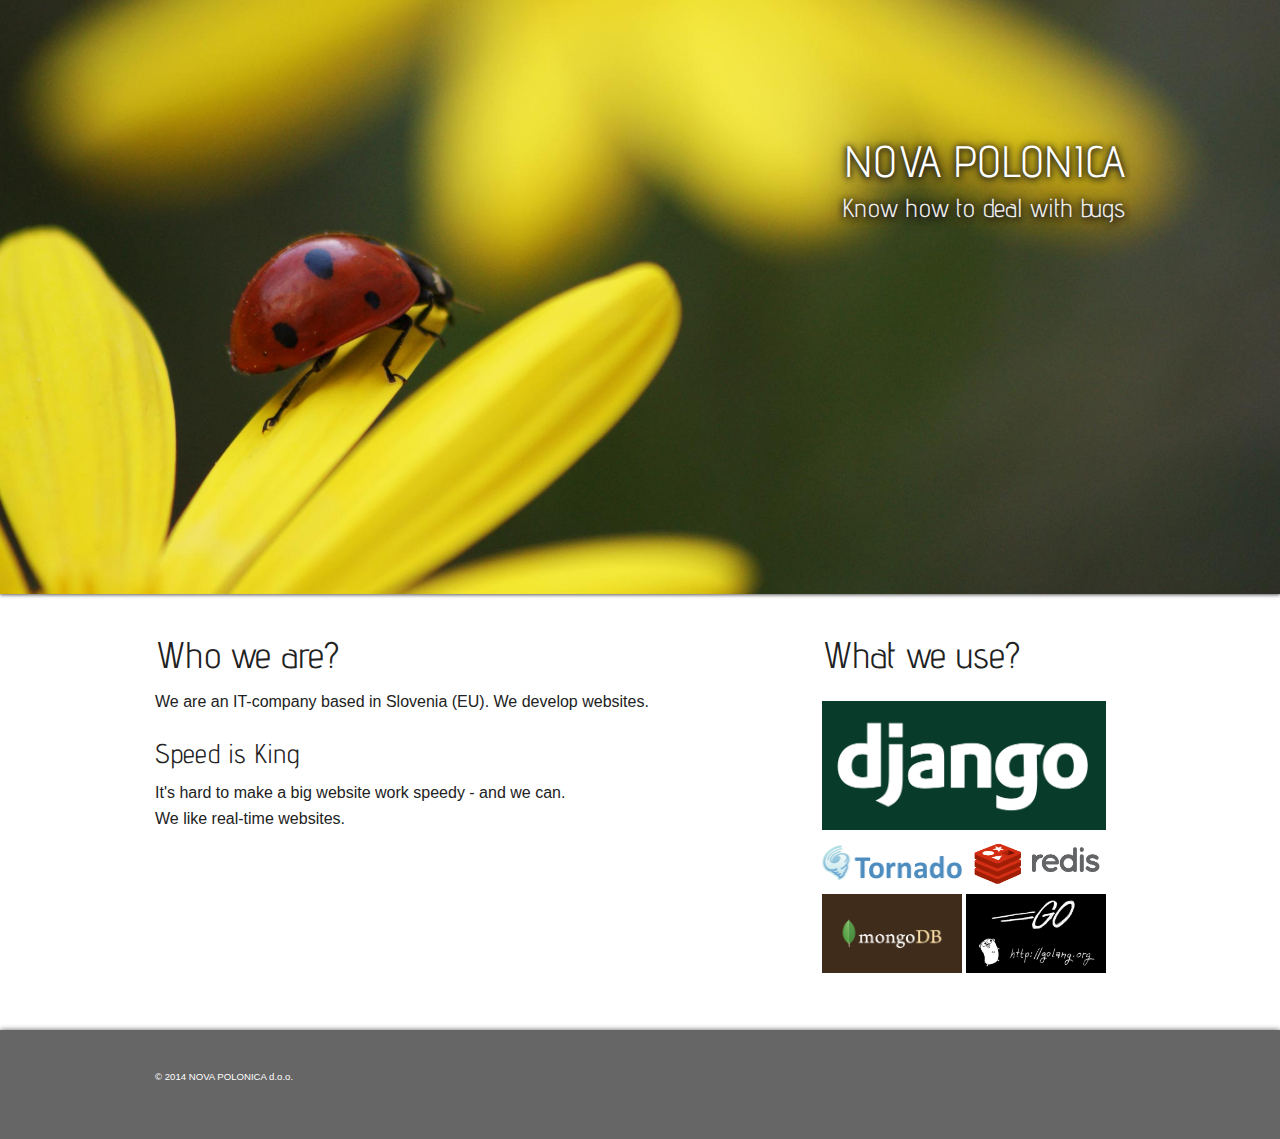
==== index.html @ b005c5de "Removed polka dots" ====
<!doctype html>
<html class="no-js" lang="en">
  <head>
    <meta charset="utf-8" />
    <meta name="viewport" content="width=device-width, initial-scale=1.0" />
    <title>Know how to deal with bugs - NOVA POLONICA, d.o.o.</title>
    <link rel="shortcut icon" type="image/x-icon" href="img/favicon.ico" />
    <link rel="stylesheet" href="css/foundation.min.css" />
    <link rel="stylesheet" href="css/foundation-icons.css" />
    <link rel="stylesheet" href="css/polonica.css" />
    <script src="js/vendor/modernizr.js"></script>
  </head>
  <body>
    <div class="info-block">
      <div class="about-company text-right">
        <div class="row">
          <div class="large-2 small-2 columns"></div>
          <div class="large-10 small-10 columns">
            <h1>NOVA POLONICA<br/><small>Know how to deal with bugs</small></h1>
          </div>
        </div>
      </div>
    </div>
    
    <div class="row section">
      <div class="large-8 medium-8 columns">
        <h2>Who we are?</h2>
        <p>We are an IT-company based in Slovenia (EU). We develop websites.</p>
        <h3>Speed is King</h3>
        <p>It's hard to make a big website work speedy - and we can.<br/>We like real-time websites.</p>
      </div>     

      <div class="large-4 medium-4 columns we-use">
			  <h2>What we use?</h2>
        <p></p>
        <p>
        <a href="https://www.djangoproject.com"><img src="img/tech/django.png" width="284"/></a>
        <a href="https://www.tornadoweb.org/"><img src="img/tech/tornado.png" width="140"/></a>
        <a href="https://redis.io"><img src="img/tech/redis-server.png" width="140"/></a>
        <a href="https://www.mongodb.org/"><img src="img/tech/mongodb.png" width="140"/></a>
			  <a href="https://www.golang.org/"><img src="img/tech/golang.png" width="140"/></a>
        </p>
      </div>
    </div>

    <div class="footer">
      <div class="row">
        <div class="large-12 columns">
          <p><small>&copy; 2014 NOVA POLONICA d.o.o.</small></p>
        </div>
      </div>
    </div>

    <script>
      (function(i,s,o,g,r,a,m){i['GoogleAnalyticsObject']=r;i[r]=i[r]||function(){
      (i[r].q=i[r].q||[]).push(arguments)},i[r].l=1*new Date();a=s.createElement(o),
      m=s.getElementsByTagName(o)[0];a.async=1;a.src=g;m.parentNode.insertBefore(a,m)
      })(window,document,'script','//www.google-analytics.com/analytics.js','ga');

      ga('create', 'UA-49496131-1', 'novapolonica.com');
      ga('send', 'pageview');

    </script>
    <script src="js/vendor/jquery.js"></script>
    <script src="js/foundation.min.js"></script>
    <script>
      $(document).foundation();
    </script>
  </body>
</html>
---- css/polonica.css ----
@font-face {
	font-family: 'AdventPro';
	src: url('../fonts/AdventPro/AdventPro.eot');
	src: local('AdventPro'),
		url('../fonts/AdventPro/AdventPro.woff') format('woff'),
		url('../fonts/AdventPro/AdventPro.ttf') format('truetype'),
		url('../fonts/AdventPro/AdventPro.svg#AdventPro') format('svg');
}


h1, h2, h3{
	font-family: 'AdventPro', sans-serif;
}

.info-block{
	position: relative;
	min-height: 300px;
	height: 66%;
	color: #FFF;
	margin-bottom: 2em;
	box-shadow: 0 0 5px rgba(0,0,0,.3),0 1px 3px rgba(35,31,32,.3),0 1px 3px rgba(35,31,32,.3);
}


.error-page .info-block{
	height: 300px;
}

.section{
	margin-top: 2em;
	margin-bottom: 2em;
}

.about-company{
	position: absolute;
	top: 0;
	left: 0;
	bottom: 0;
	right: 0;
	background: url(../img/bg_main.jpg) no-repeat center center;
	-webkit-background-size: cover;
	-moz-background-size: cover;
	-o-background-size: cover;
	background-size: cover;
	padding: 10% 0 0 0;
}

.about-company h1, .about-company h2{
	/* font-weight: bold; */
	color: #FFF;
	text-shadow: 0 0 15px rgba(0,0,0,.6),0 1px 6px rgba(35,31,32,.9),0 1px 6px rgba(35,31,32,.9);
	filter: progid:DXImageTransform.Microsoft.Shadow(color=#0000FF,direction=45);
	-ms-filter: progid:DXImageTransform.Microsoft.Shadow(color=#0000FF,direction=45);
	margin-bottom: 2em;
}

.about-company p{
	text-shadow: 0 0 10px rgba(0,0,0,.3),0 1px 6px rgba(35,31,32,.3),0 1px 3px rgba(35,31,32,.3);
	filter: progid:DXImageTransform.Microsoft.Shadow(color=#0000FF,direction=45);
	-ms-filter: progid:DXImageTransform.Microsoft.Shadow(color=#0000FF,direction=45);
}

.about-company h1 small{
	color: #EEE;
	line-height: 1.1em;
	display: block;
	font-weight: normal;
}

.footer{
	padding: 2em 0;
	margin-top: 2em;
	background-color: #666;
	color: #FFF;
	box-shadow: 0 0 5px rgba(0,0,0,.3),0 1px 6px rgba(35,31,32,.3),0 1px 6px rgba(35,31,32,.3);
}

.we-use img{
	margin-bottom: 5px;
}
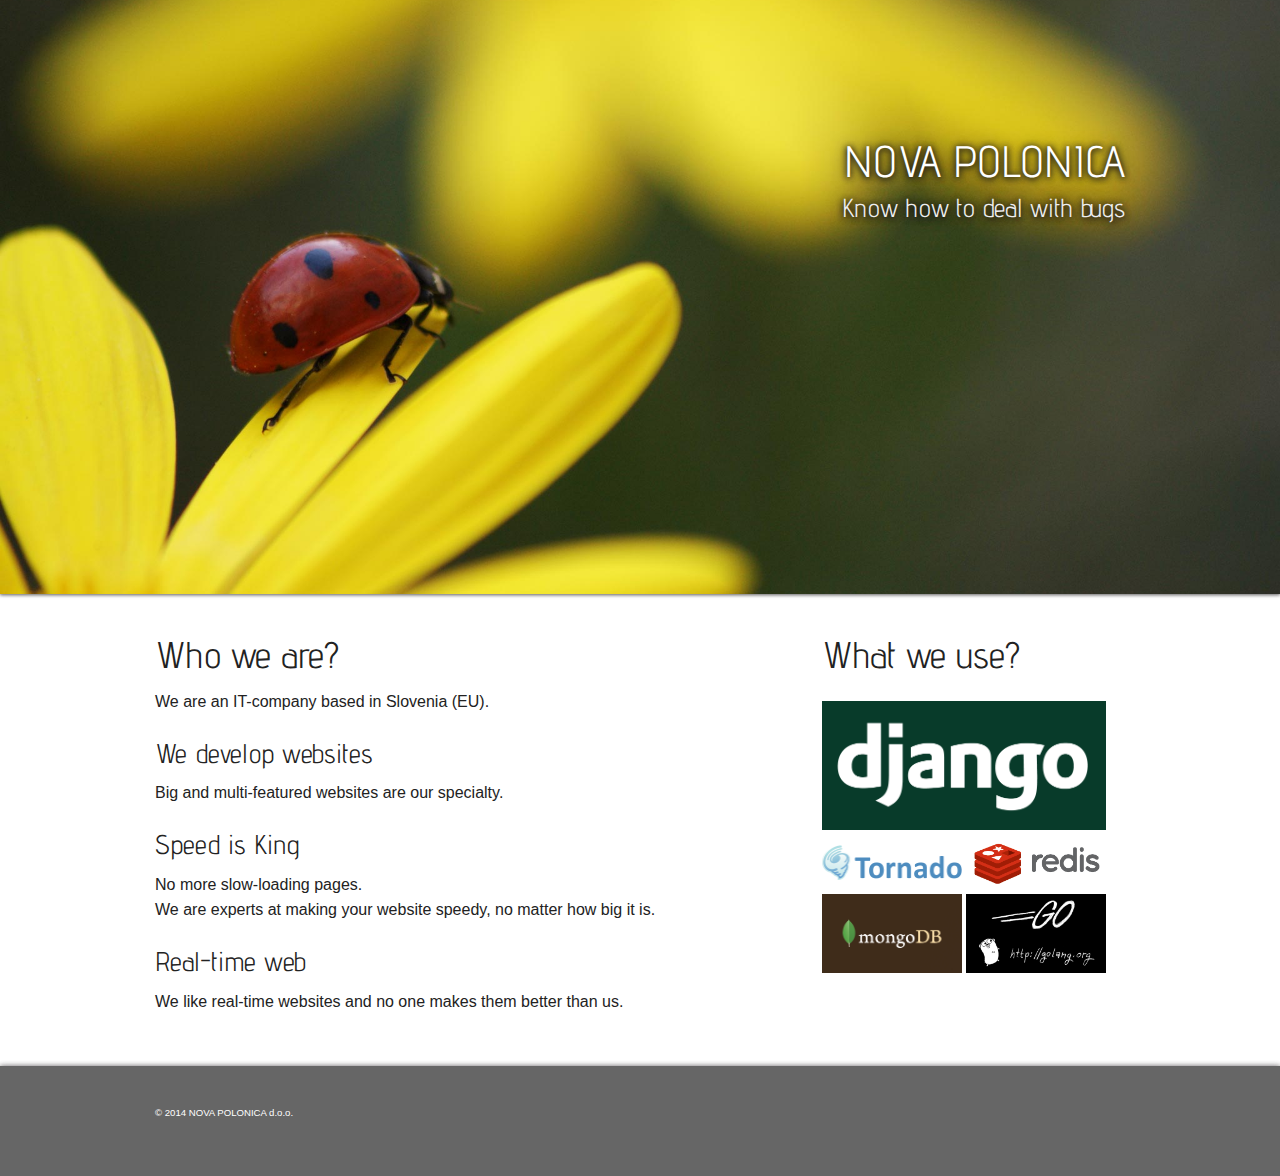
==== commit e02bf1d1: "Updated text" ====
--- a/index.html
+++ b/index.html
@@ -25,9 +25,13 @@
     <div class="row section">
       <div class="large-8 medium-8 columns">
         <h2>Who we are?</h2>
-        <p>We are an IT-company based in Slovenia (EU). We develop websites.</p>
+        <p>We are an IT-company based in Slovenia (EU).</p>
+        <h3>We develop websites</h3>
+        <p>Big and multi-featured websites are our specialty.</p>
         <h3>Speed is King</h3>
-        <p>It's hard to make a big website work speedy - and we can.<br/>We like real-time websites.</p>
+        <p>No more slow-loading pages.<br/>We are experts at making your website speedy, no matter how big it is.</p>
+        <h3>Real-time web</h3>
+        <p>We like real-time websites and no one makes them better than us.</p>
       </div>     
 
       <div class="large-4 medium-4 columns we-use">
@@ -58,6 +62,7 @@
       })(window,document,'script','//www.google-analytics.com/analytics.js','ga');
 
       ga('create', 'UA-49496131-1', 'novapolonica.com');
+      ga('require', 'displayfeatures');
       ga('send', 'pageview');
 
     </script>
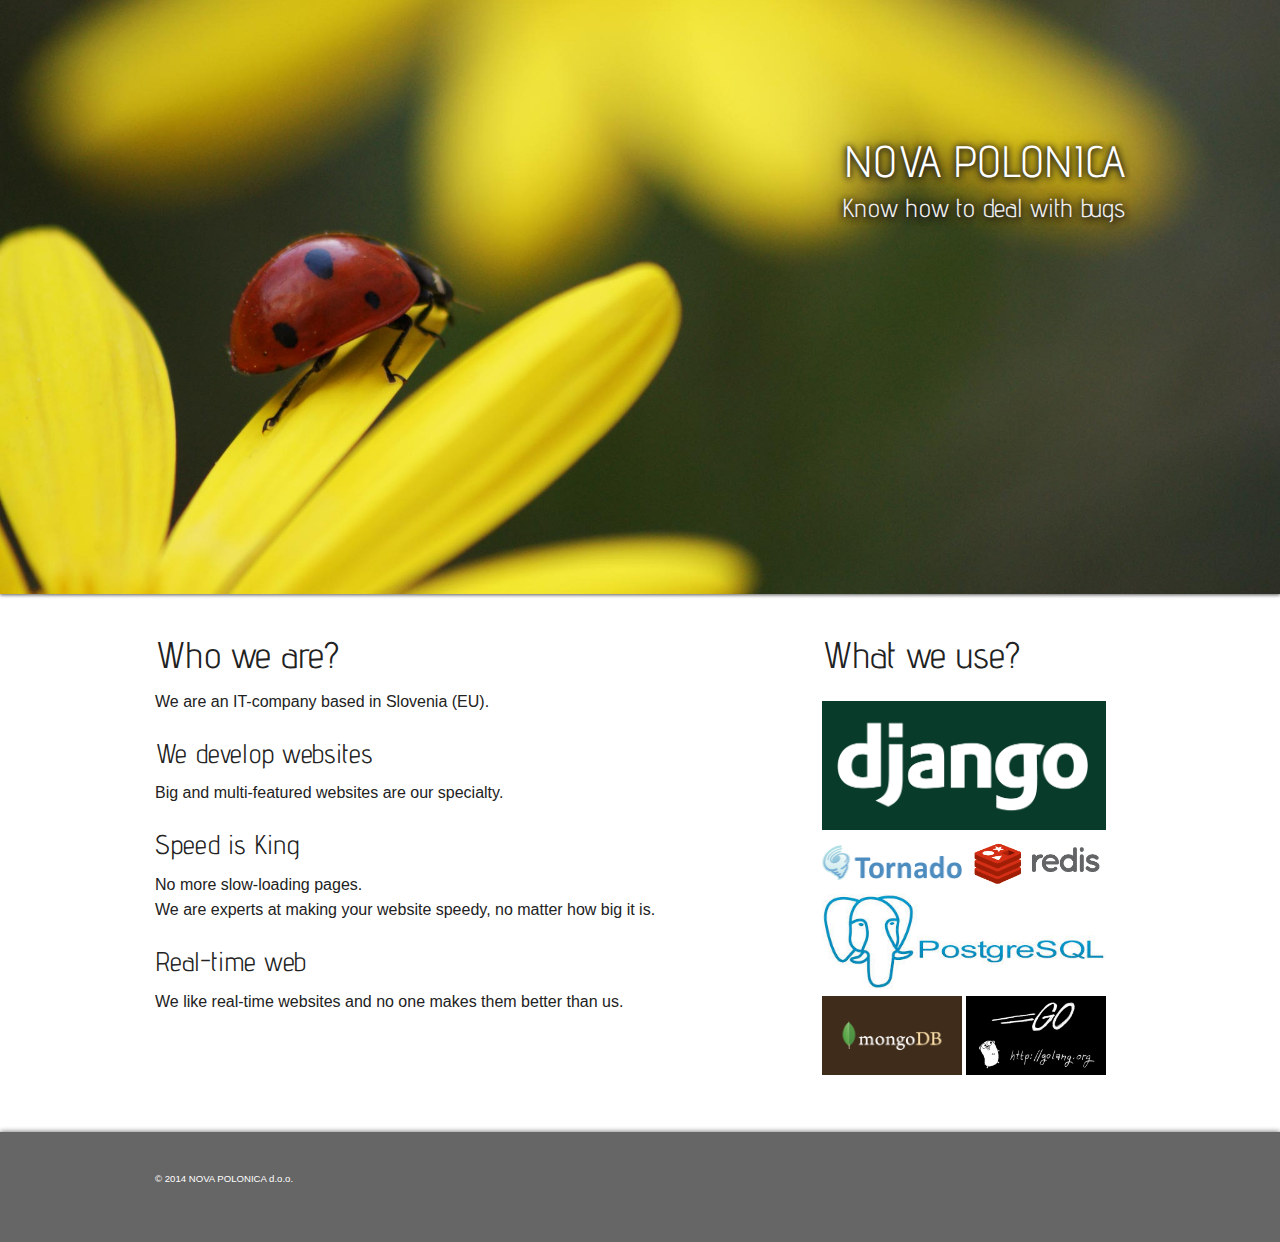
==== commit c1830ecb: "Fixed broken tech links" ====
--- a/index.html
+++ b/index.html
@@ -38,11 +38,12 @@
 			  <h2>What we use?</h2>
         <p></p>
         <p>
-        <a href="https://www.djangoproject.com"><img src="img/tech/django.png" width="284"/></a>
-        <a href="https://www.tornadoweb.org/"><img src="img/tech/tornado.png" width="140"/></a>
-        <a href="https://redis.io"><img src="img/tech/redis-server.png" width="140"/></a>
-        <a href="https://www.mongodb.org/"><img src="img/tech/mongodb.png" width="140"/></a>
-			  <a href="https://www.golang.org/"><img src="img/tech/golang.png" width="140"/></a>
+        <a target="_blank" href="http://www.djangoproject.com"><img src="img/tech/django.png" width="284"/></a>
+        <a target="_blank" href="http://www.tornadoweb.org/"><img src="img/tech/tornado.png" width="140"/></a>
+        <a target="_blank" href="http://redis.io"><img src="img/tech/redis-server.png" width="140"/></a>
+        <a target="_blank" href="http://www.postgresql.org/"><img src="img/tech/postgresql.jpg" width="284"/></a>
+        <a target="_blank" href="http://www.mongodb.org/"><img src="img/tech/mongodb.png" width="140"/></a>
+			  <a target="_blank" href="http://www.golang.org/"><img src="img/tech/golang.png" width="140"/></a>
         </p>
       </div>
     </div>
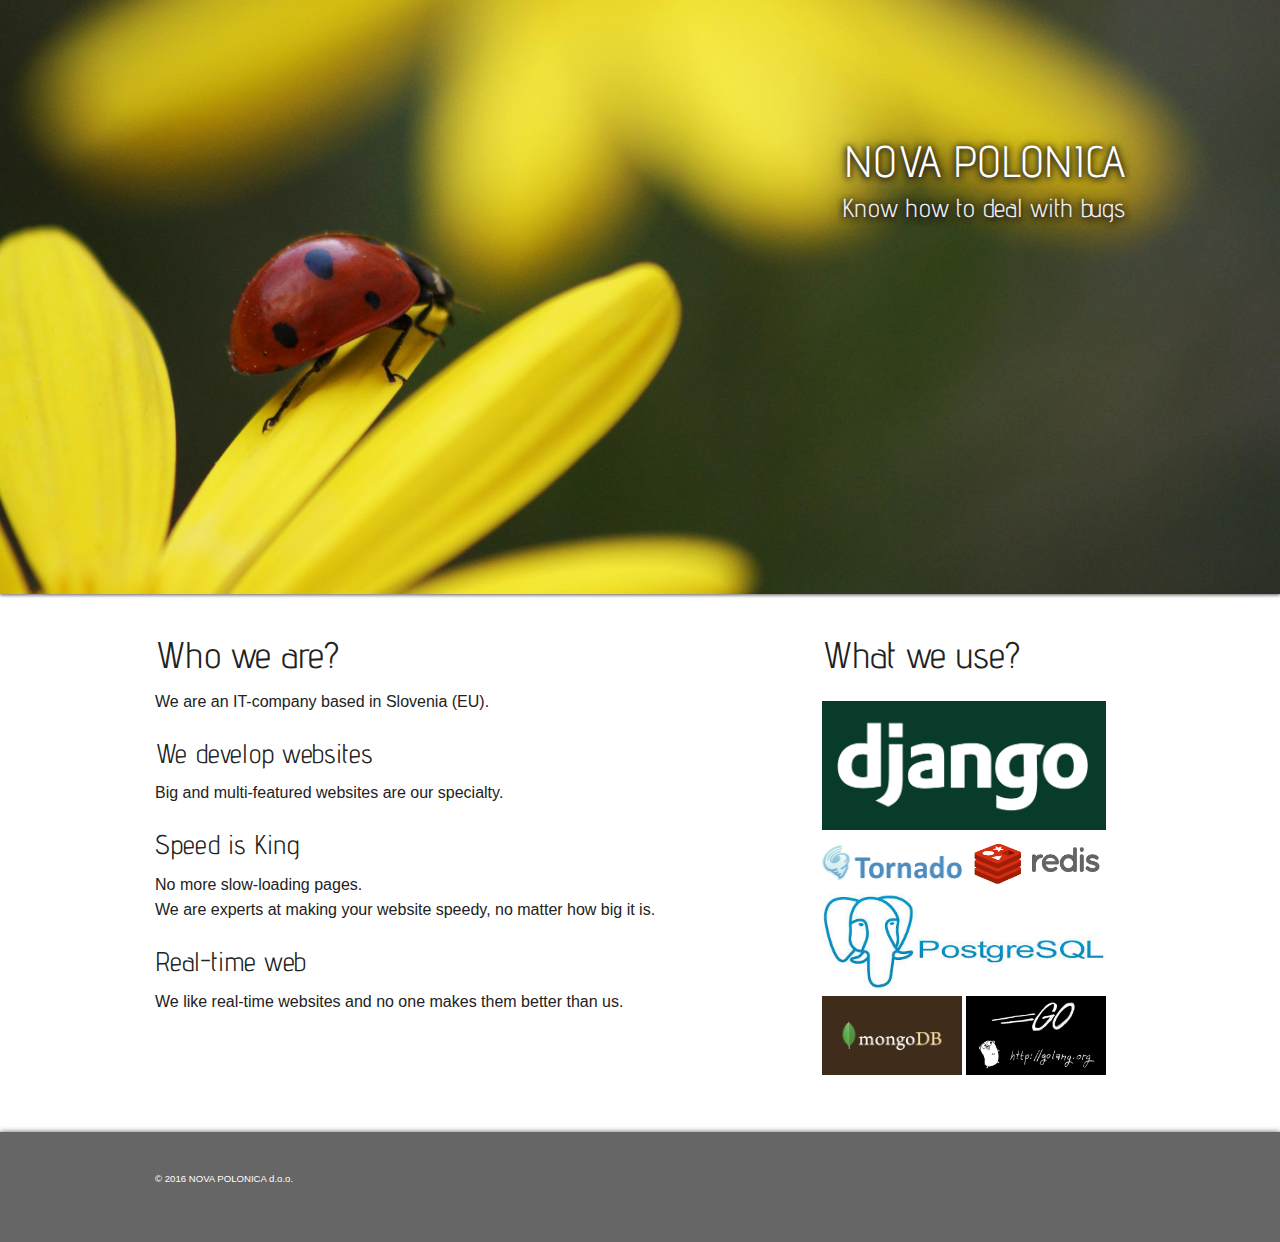
==== commit 19c3273d: "Update the copyright year" ====
--- a/index.html
+++ b/index.html
@@ -51,7 +51,7 @@
     <div class="footer">
       <div class="row">
         <div class="large-12 columns">
-          <p><small>&copy; 2014 NOVA POLONICA d.o.o.</small></p>
+          <p><small>&copy; 2016 NOVA POLONICA d.o.o.</small></p>
         </div>
       </div>
     </div>
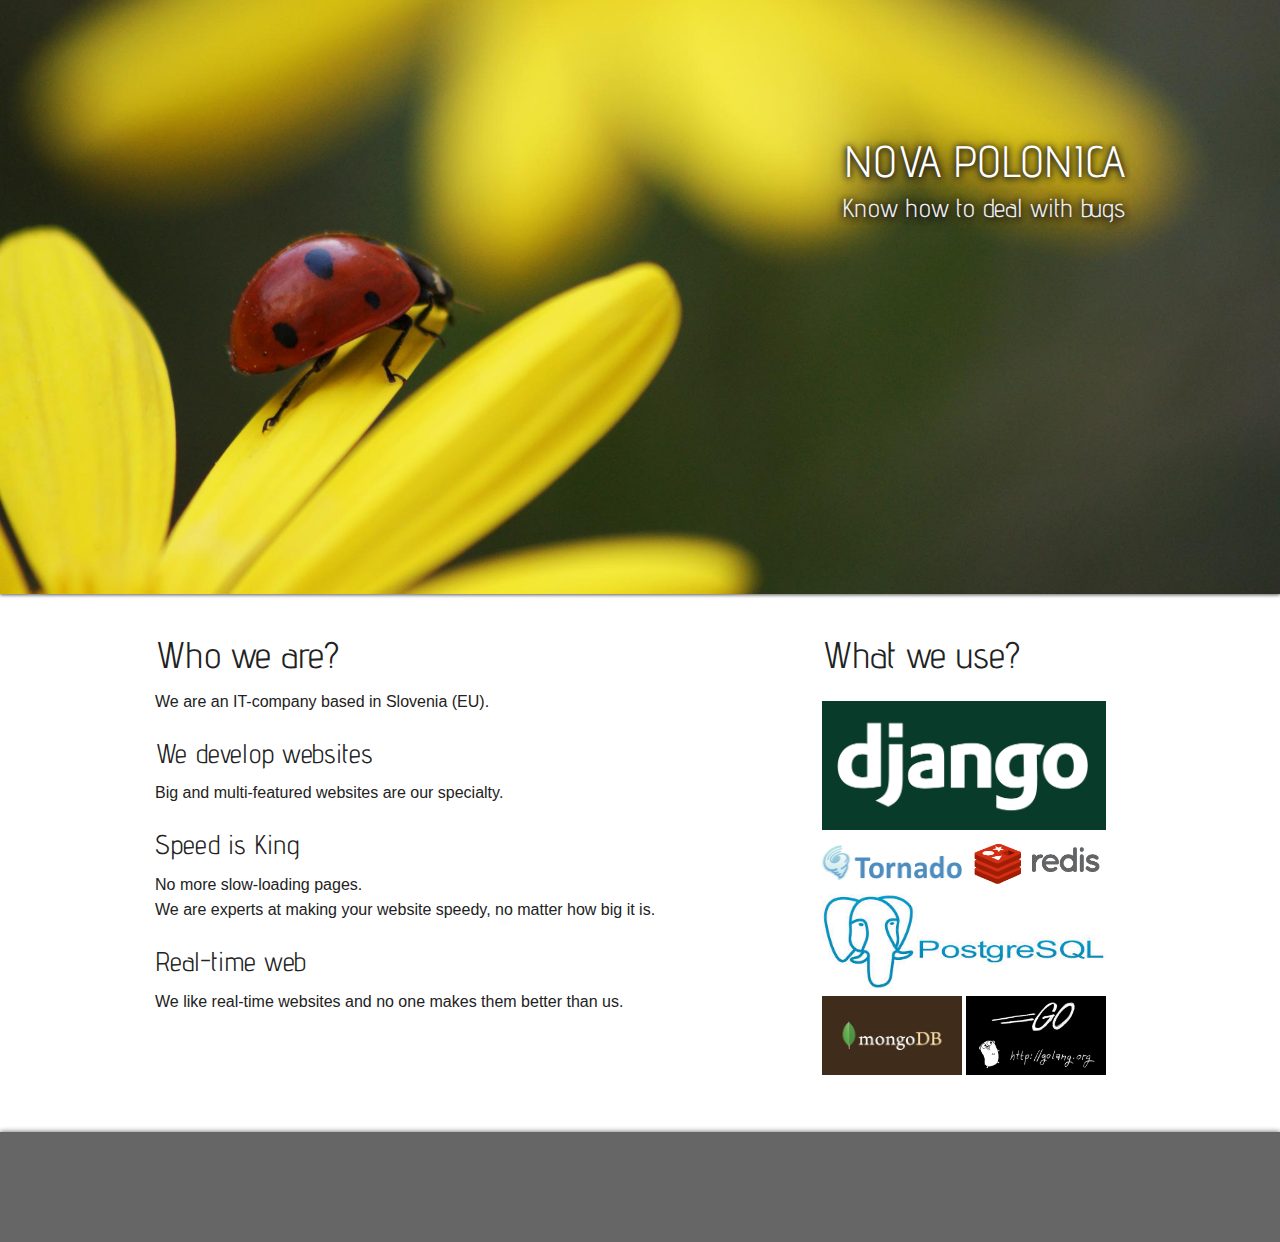
==== commit ddd7fc39: "Remove copytight" ====
--- a/index.html
+++ b/index.html
@@ -51,7 +51,7 @@
     <div class="footer">
       <div class="row">
         <div class="large-12 columns">
-          <p><small>&copy; 2016 NOVA POLONICA d.o.o.</small></p>
+          <p><small>&nbsp;</small></p>
         </div>
       </div>
     </div>
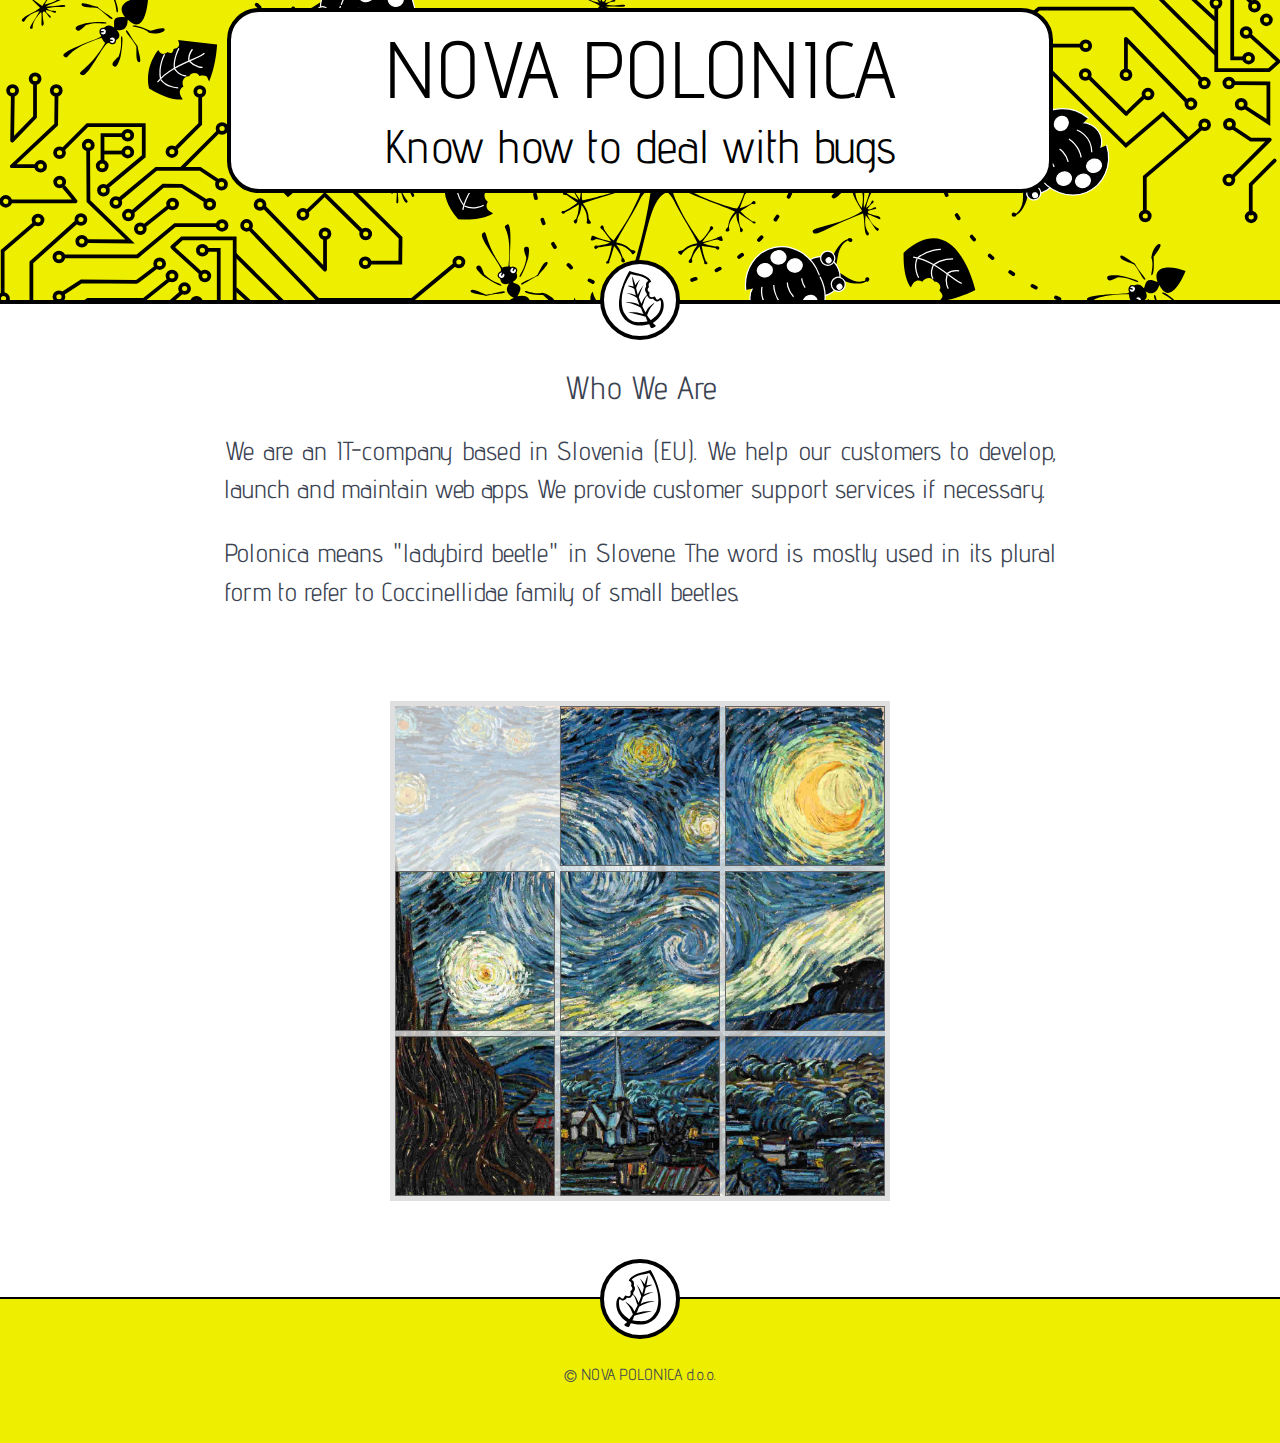
==== commit 3fbc5478: "Updated header" ====
--- a/index.html
+++ b/index.html
@@ -3,74 +3,39 @@
   <head>
     <meta charset="utf-8" />
     <meta name="viewport" content="width=device-width, initial-scale=1.0" />
-    <title>Know how to deal with bugs - NOVA POLONICA, d.o.o.</title>
+    <title>NOVA POLONICA, d.o.o.</title>
     <link rel="shortcut icon" type="image/x-icon" href="img/favicon.ico" />
-    <link rel="stylesheet" href="css/foundation.min.css" />
-    <link rel="stylesheet" href="css/foundation-icons.css" />
-    <link rel="stylesheet" href="css/polonica.css" />
-    <script src="js/vendor/modernizr.js"></script>
+    <link rel="stylesheet" href="bundle.css" />
+    <link rel="apple-touch-icon" sizes="180x180" href="/apple-touch-icon.png">
+    <link rel="icon" type="image/png" sizes="32x32" href="/favicon-32x32.png">
+    <link rel="icon" type="image/png" sizes="16x16" href="/favicon-16x16.png">
+    <link rel="manifest" href="/site.webmanifest">
+    <link rel="mask-icon" href="/safari-pinned-tab.svg" color="#5bbad5">
+    <meta name="msapplication-TileColor" content="#da532c">
+    <meta name="theme-color" content="#ffffff">
   </head>
   <body>
-    <div class="info-block">
-      <div class="about-company text-right">
-        <div class="row">
-          <div class="large-2 small-2 columns"></div>
-          <div class="large-10 small-10 columns">
+    <div class="hero">
+      <div class="hero-body columns">
+        <div class="column col-8 col-md-12 col-mx-auto">
+          <div class="title">
             <h1>NOVA POLONICA<br/><small>Know how to deal with bugs</small></h1>
           </div>
         </div>
       </div>
     </div>
-    
-    <div class="row section">
-      <div class="large-8 medium-8 columns">
-        <h2>Who we are?</h2>
-        <p>We are an IT-company based in Slovenia (EU).</p>
-        <h3>We develop websites</h3>
-        <p>Big and multi-featured websites are our specialty.</p>
-        <h3>Speed is King</h3>
-        <p>No more slow-loading pages.<br/>We are experts at making your website speedy, no matter how big it is.</p>
-        <h3>Real-time web</h3>
-        <p>We like real-time websites and no one makes them better than us.</p>
-      </div>     
 
-      <div class="large-4 medium-4 columns we-use">
-			  <h2>What we use?</h2>
-        <p></p>
-        <p>
-        <a target="_blank" href="http://www.djangoproject.com"><img src="img/tech/django.png" width="284"/></a>
-        <a target="_blank" href="http://www.tornadoweb.org/"><img src="img/tech/tornado.png" width="140"/></a>
-        <a target="_blank" href="http://redis.io"><img src="img/tech/redis-server.png" width="140"/></a>
-        <a target="_blank" href="http://www.postgresql.org/"><img src="img/tech/postgresql.jpg" width="284"/></a>
-        <a target="_blank" href="http://www.mongodb.org/"><img src="img/tech/mongodb.png" width="140"/></a>
-			  <a target="_blank" href="http://www.golang.org/"><img src="img/tech/golang.png" width="140"/></a>
-        </p>
-      </div>
+    <div class="container body">
+      <h2>Who We Are</h2>
+      <p>We are an IT-company based in Slovenia (EU). We help our customers to develop, launch and maintain web apps. We provide customer support services if necessary.</p>
+      <p>Polonica means "ladybird beetle" in Slovene. The word is mostly used in its plural form to refer to Coccinellidae family of small beetles.</p>
+      <p>&nbsp;</p>
+      <div id="cells"></div>
     </div>
 
     <div class="footer">
-      <div class="row">
-        <div class="large-12 columns">
-          <p><small>&nbsp;</small></p>
-        </div>
-      </div>
+      <p>&copy; NOVA POLONICA d.o.o.</p>
     </div>
-
-    <script>
-      (function(i,s,o,g,r,a,m){i['GoogleAnalyticsObject']=r;i[r]=i[r]||function(){
-      (i[r].q=i[r].q||[]).push(arguments)},i[r].l=1*new Date();a=s.createElement(o),
-      m=s.getElementsByTagName(o)[0];a.async=1;a.src=g;m.parentNode.insertBefore(a,m)
-      })(window,document,'script','//www.google-analytics.com/analytics.js','ga');
-
-      ga('create', 'UA-49496131-1', 'novapolonica.com');
-      ga('require', 'displayfeatures');
-      ga('send', 'pageview');
-
-    </script>
-    <script src="js/vendor/jquery.js"></script>
-    <script src="js/foundation.min.js"></script>
-    <script>
-      $(document).foundation();
-    </script>
+    <script src="bundle.js"></script>
   </body>
 </html>
--- a/bundle.css
+++ b/bundle.css
@@ -0,0 +1,133 @@
+/*! Spectre.css v0.5.8 | MIT License | github.com/picturepan2/spectre */html{font-family:sans-serif;-webkit-text-size-adjust:100%;-ms-text-size-adjust:100%}body{margin:0}article,aside,footer,header,nav,section{display:block}h1{font-size:2em;margin:.67em 0}figcaption,figure,main{display:block}hr{box-sizing:content-box;height:0;overflow:visible}a{background-color:transparent;-webkit-text-decoration-skip:objects}a:active,a:hover{outline-width:0}address{font-style:normal}b,strong{font-weight:inherit}b,strong{font-weight:bolder}code,kbd,pre,samp{font-family:"SF Mono","Segoe UI Mono","Roboto Mono",Menlo,Courier,monospace;font-size:1em}dfn{font-style:italic}small{font-size:80%;font-weight:400}sub,sup{font-size:75%;line-height:0;position:relative;vertical-align:baseline}sub{bottom:-.25em}sup{top:-.5em}audio,video{display:inline-block}audio:not([controls]){display:none;height:0}img{border-style:none}svg:not(:root){overflow:hidden}button,input,optgroup,select,textarea{font-family:inherit;font-size:inherit;line-height:inherit;margin:0}button,input{overflow:visible}button,select{text-transform:none}[type=reset],[type=submit],button,html [type=button]{-webkit-appearance:button}[type=button]::-moz-focus-inner,[type=reset]::-moz-focus-inner,[type=submit]::-moz-focus-inner,button::-moz-focus-inner{border-style:none;padding:0}fieldset{border:0;margin:0;padding:0}legend{box-sizing:border-box;color:inherit;display:table;max-width:100%;padding:0;white-space:normal}progress{display:inline-block;vertical-align:baseline}textarea{overflow:auto}[type=checkbox],[type=radio]{box-sizing:border-box;padding:0}[type=number]::-webkit-inner-spin-button,[type=number]::-webkit-outer-spin-button{height:auto}[type=search]{-webkit-appearance:textfield;outline-offset:-2px}[type=search]::-webkit-search-cancel-button,[type=search]::-webkit-search-decoration{-webkit-appearance:none}::-webkit-file-upload-button{-webkit-appearance:button;font:inherit}details,menu{display:block}summary{display:list-item;outline:0}canvas{display:inline-block}template{display:none}[hidden]{display:none}*,::after,::before{box-sizing:inherit}html{box-sizing:border-box;font-size:20px;line-height:1.5;-webkit-tap-highlight-color:transparent}body{background:#fff;color:#3b4351;font-family:-apple-system,system-ui,BlinkMacSystemFont,"Segoe UI",Roboto,"Helvetica Neue",sans-serif;font-size:.8rem;overflow-x:hidden;text-rendering:optimizeLegibility}a{color:#5755d9;outline:0;text-decoration:none}a:focus{box-shadow:0 0 0 .1rem rgba(87,85,217,.2)}a.active,a:active,a:focus,a:hover{color:#302ecd;text-decoration:underline}a:visited{color:#807fe2}h1,h2,h3,h4,h5,h6{color:inherit;font-weight:500;line-height:1.2;margin-bottom:.5em;margin-top:0}.h1,.h2,.h3,.h4,.h5,.h6{font-weight:500}.h1,h1{font-size:2rem}.h2,h2{font-size:1.6rem}.h3,h3{font-size:1.4rem}.h4,h4{font-size:1.2rem}.h5,h5{font-size:1rem}.h6,h6{font-size:.8rem}p{margin:0 0 1.2rem}a,ins,u{-webkit-text-decoration-skip:ink edges;text-decoration-skip:ink edges}abbr[title]{border-bottom:.05rem dotted;cursor:help;text-decoration:none}kbd{background:#303742;border-radius:.1rem;color:#fff;font-size:.7rem;line-height:1.25;padding:.1rem .2rem}mark{background:#ffe9b3;border-bottom:.05rem solid #ffd367;border-radius:.1rem;color:#3b4351;padding:.05rem .1rem 0}blockquote{border-left:.1rem solid #dadee4;margin-left:0;padding:.4rem .8rem}blockquote p:last-child{margin-bottom:0}ol,ul{margin:.8rem 0 .8rem .8rem;padding:0}ol ol,ol ul,ul ol,ul ul{margin:.8rem 0 .8rem .8rem}ol li,ul li{margin-top:.4rem}ul{list-style:disc inside}ul ul{list-style-type:circle}ol{list-style:decimal inside}ol ol{list-style-type:lower-alpha}dl dt{font-weight:700}dl dd{margin:.4rem 0 .8rem 0}.img-responsive{display:block;height:auto;max-width:100%}.img-fit-cover{object-fit:cover}.img-fit-contain{object-fit:contain}.video-responsive{display:block;overflow:hidden;padding:0;position:relative;width:100%}.video-responsive::before{content:"";display:block;padding-bottom:56.25%}.video-responsive embed,.video-responsive iframe,.video-responsive object{border:0;bottom:0;height:100%;left:0;position:absolute;right:0;top:0;width:100%}video.video-responsive{height:auto;max-width:100%}video.video-responsive::before{content:none}.video-responsive-4-3::before{padding-bottom:75%}.video-responsive-1-1::before{padding-bottom:100%}.figure{margin:0 0 .4rem 0}.figure .figure-caption{color:#66758c;margin-top:.4rem}.container{margin-left:auto;margin-right:auto;padding-left:.4rem;padding-right:.4rem;width:100%}.container.grid-xl{max-width:1296px}.container.grid-lg{max-width:976px}.container.grid-md{max-width:856px}.container.grid-sm{max-width:616px}.container.grid-xs{max-width:496px}.show-lg,.show-md,.show-sm,.show-xl,.show-xs{display:none!important}.columns{display:-ms-flexbox;display:flex;-ms-flex-wrap:wrap;flex-wrap:wrap;margin-left:-.4rem;margin-right:-.4rem}.columns.col-gapless{margin-left:0;margin-right:0}.columns.col-gapless>.column{padding-left:0;padding-right:0}.columns.col-oneline{-ms-flex-wrap:nowrap;flex-wrap:nowrap;overflow-x:auto}.column{-ms-flex:1;flex:1;max-width:100%;padding-left:.4rem;padding-right:.4rem}.column.col-1,.column.col-10,.column.col-11,.column.col-12,.column.col-2,.column.col-3,.column.col-4,.column.col-5,.column.col-6,.column.col-7,.column.col-8,.column.col-9,.column.col-auto{-ms-flex:none;flex:none}.col-12{width:100%}.col-11{width:91.66666667%}.col-10{width:83.33333333%}.col-9{width:75%}.col-8{width:66.66666667%}.col-7{width:58.33333333%}.col-6{width:50%}.col-5{width:41.66666667%}.col-4{width:33.33333333%}.col-3{width:25%}.col-2{width:16.66666667%}.col-1{width:8.33333333%}.col-auto{-ms-flex:0 0 auto;flex:0 0 auto;max-width:none;width:auto}.col-mx-auto{margin-left:auto;margin-right:auto}.col-ml-auto{margin-left:auto}.col-mr-auto{margin-right:auto}@media (max-width:1280px){.col-xl-1,.col-xl-10,.col-xl-11,.col-xl-12,.col-xl-2,.col-xl-3,.col-xl-4,.col-xl-5,.col-xl-6,.col-xl-7,.col-xl-8,.col-xl-9,.col-xl-auto{-ms-flex:none;flex:none}.col-xl-12{width:100%}.col-xl-11{width:91.66666667%}.col-xl-10{width:83.33333333%}.col-xl-9{width:75%}.col-xl-8{width:66.66666667%}.col-xl-7{width:58.33333333%}.col-xl-6{width:50%}.col-xl-5{width:41.66666667%}.col-xl-4{width:33.33333333%}.col-xl-3{width:25%}.col-xl-2{width:16.66666667%}.col-xl-1{width:8.33333333%}.col-xl-auto{width:auto}.hide-xl{display:none!important}.show-xl{display:block!important}}@media (max-width:960px){.col-lg-1,.col-lg-10,.col-lg-11,.col-lg-12,.col-lg-2,.col-lg-3,.col-lg-4,.col-lg-5,.col-lg-6,.col-lg-7,.col-lg-8,.col-lg-9,.col-lg-auto{-ms-flex:none;flex:none}.col-lg-12{width:100%}.col-lg-11{width:91.66666667%}.col-lg-10{width:83.33333333%}.col-lg-9{width:75%}.col-lg-8{width:66.66666667%}.col-lg-7{width:58.33333333%}.col-lg-6{width:50%}.col-lg-5{width:41.66666667%}.col-lg-4{width:33.33333333%}.col-lg-3{width:25%}.col-lg-2{width:16.66666667%}.col-lg-1{width:8.33333333%}.col-lg-auto{width:auto}.hide-lg{display:none!important}.show-lg{display:block!important}}@media (max-width:840px){.col-md-1,.col-md-10,.col-md-11,.col-md-12,.col-md-2,.col-md-3,.col-md-4,.col-md-5,.col-md-6,.col-md-7,.col-md-8,.col-md-9,.col-md-auto{-ms-flex:none;flex:none}.col-md-12{width:100%}.col-md-11{width:91.66666667%}.col-md-10{width:83.33333333%}.col-md-9{width:75%}.col-md-8{width:66.66666667%}.col-md-7{width:58.33333333%}.col-md-6{width:50%}.col-md-5{width:41.66666667%}.col-md-4{width:33.33333333%}.col-md-3{width:25%}.col-md-2{width:16.66666667%}.col-md-1{width:8.33333333%}.col-md-auto{width:auto}.hide-md{display:none!important}.show-md{display:block!important}}@media (max-width:600px){.col-sm-1,.col-sm-10,.col-sm-11,.col-sm-12,.col-sm-2,.col-sm-3,.col-sm-4,.col-sm-5,.col-sm-6,.col-sm-7,.col-sm-8,.col-sm-9,.col-sm-auto{-ms-flex:none;flex:none}.col-sm-12{width:100%}.col-sm-11{width:91.66666667%}.col-sm-10{width:83.33333333%}.col-sm-9{width:75%}.col-sm-8{width:66.66666667%}.col-sm-7{width:58.33333333%}.col-sm-6{width:50%}.col-sm-5{width:41.66666667%}.col-sm-4{width:33.33333333%}.col-sm-3{width:25%}.col-sm-2{width:16.66666667%}.col-sm-1{width:8.33333333%}.col-sm-auto{width:auto}.hide-sm{display:none!important}.show-sm{display:block!important}}@media (max-width:480px){.col-xs-1,.col-xs-10,.col-xs-11,.col-xs-12,.col-xs-2,.col-xs-3,.col-xs-4,.col-xs-5,.col-xs-6,.col-xs-7,.col-xs-8,.col-xs-9,.col-xs-auto{-ms-flex:none;flex:none}.col-xs-12{width:100%}.col-xs-11{width:91.66666667%}.col-xs-10{width:83.33333333%}.col-xs-9{width:75%}.col-xs-8{width:66.66666667%}.col-xs-7{width:58.33333333%}.col-xs-6{width:50%}.col-xs-5{width:41.66666667%}.col-xs-4{width:33.33333333%}.col-xs-3{width:25%}.col-xs-2{width:16.66666667%}.col-xs-1{width:8.33333333%}.col-xs-auto{width:auto}.hide-xs{display:none!important}.show-xs{display:block!important}}.hero{display:-ms-flexbox;display:flex;-ms-flex-direction:column;flex-direction:column;-ms-flex-pack:justify;justify-content:space-between;padding-bottom:4rem;padding-top:4rem}.hero.hero-sm{padding-bottom:2rem;padding-top:2rem}.hero.hero-lg{padding-bottom:8rem;padding-top:8rem}.hero .hero-body{padding:.4rem}.empty{background:#f7f8f9;border-radius:.1rem;color:#66758c;padding:3.2rem 1.6rem;text-align:center}.empty .empty-icon{margin-bottom:.8rem}.empty .empty-subtitle,.empty .empty-title{margin:.4rem auto}.empty .empty-action{margin-top:.8rem}.popover{display:inline-block;position:relative}.popover .popover-container{left:50%;opacity:0;padding:.4rem;position:absolute;top:0;transform:translate(-50%,-50%) scale(0);transition:transform .2s;width:320px;z-index:300}.popover :focus+.popover-container,.popover:hover .popover-container{display:block;opacity:1;transform:translate(-50%,-100%) scale(1)}.popover.popover-right .popover-container{left:100%;top:50%}.popover.popover-right :focus+.popover-container,.popover.popover-right:hover .popover-container{transform:translate(0,-50%) scale(1)}.popover.popover-bottom .popover-container{left:50%;top:100%}.popover.popover-bottom :focus+.popover-container,.popover.popover-bottom:hover .popover-container{transform:translate(-50%,0) scale(1)}.popover.popover-left .popover-container{left:0;top:50%}.popover.popover-left :focus+.popover-container,.popover.popover-left:hover .popover-container{transform:translate(-100%,-50%) scale(1)}.popover .card{border:0;box-shadow:0 .2rem .5rem rgba(48,55,66,.3)}@keyframes loading{0%{transform:rotate(0)}100%{transform:rotate(360deg)}}@keyframes slide-down{0%{opacity:0;transform:translateY(-1.6rem)}100%{opacity:1;transform:translateY(0)}}.text-primary{color:#5755d9!important}a.text-primary:focus,a.text-primary:hover{color:#4240d4}a.text-primary:visited{color:#6c6ade}.text-secondary{color:#e5e5f9!important}a.text-secondary:focus,a.text-secondary:hover{color:#d1d0f4}a.text-secondary:visited{color:#fafafe}.text-gray{color:#bcc3ce!important}a.text-gray:focus,a.text-gray:hover{color:#adb6c4}a.text-gray:visited{color:#cbd0d9}.text-light{color:#fff!important}a.text-light:focus,a.text-light:hover{color:#f2f2f2}a.text-light:visited{color:#fff}.text-dark{color:#3b4351!important}a.text-dark:focus,a.text-dark:hover{color:#303742}a.text-dark:visited{color:#455060}.text-success{color:#32b643!important}a.text-success:focus,a.text-success:hover{color:#2da23c}a.text-success:visited{color:#39c94b}.text-warning{color:#ffb700!important}a.text-warning:focus,a.text-warning:hover{color:#e6a500}a.text-warning:visited{color:#ffbe1a}.text-error{color:#e85600!important}a.text-error:focus,a.text-error:hover{color:#cf4d00}a.text-error:visited{color:#ff6003}.bg-primary{background:#5755d9!important;color:#fff}.bg-secondary{background:#f1f1fc!important}.bg-dark{background:#303742!important;color:#fff}.bg-gray{background:#f7f8f9!important}.bg-success{background:#32b643!important;color:#fff}.bg-warning{background:#ffb700!important;color:#fff}.bg-error{background:#e85600!important;color:#fff}.c-hand{cursor:pointer}.c-move{cursor:move}.c-zoom-in{cursor:zoom-in}.c-zoom-out{cursor:zoom-out}.c-not-allowed{cursor:not-allowed}.c-auto{cursor:auto}.d-block{display:block}.d-inline{display:inline}.d-inline-block{display:inline-block}.d-flex{display:-ms-flexbox;display:flex}.d-inline-flex{display:-ms-inline-flexbox;display:inline-flex}.d-hide,.d-none{display:none!important}.d-visible{visibility:visible}.d-invisible{visibility:hidden}.text-hide{background:0 0;border:0;color:transparent;font-size:0;line-height:0;text-shadow:none}.text-assistive{border:0;clip:rect(0,0,0,0);height:1px;margin:-1px;overflow:hidden;padding:0;position:absolute;width:1px}.divider,.divider-vert{display:block;position:relative}.divider-vert[data-content]::after,.divider[data-content]::after{background:#fff;color:#bcc3ce;content:attr(data-content);display:inline-block;font-size:.7rem;padding:0 .4rem;transform:translateY(-.65rem)}.divider{border-top:.05rem solid #f1f3f5;height:.05rem;margin:.4rem 0}.divider[data-content]{margin:.8rem 0}.divider-vert{display:block;padding:.8rem}.divider-vert::before{border-left:.05rem solid #dadee4;bottom:.4rem;content:"";display:block;left:50%;position:absolute;top:.4rem;transform:translateX(-50%)}.divider-vert[data-content]::after{left:50%;padding:.2rem 0;position:absolute;top:50%;transform:translate(-50%,-50%)}.loading{color:transparent!important;min-height:.8rem;pointer-events:none;position:relative}.loading::after{animation:loading .5s infinite linear;border:.1rem solid #5755d9;border-radius:50%;border-right-color:transparent;border-top-color:transparent;content:"";display:block;height:.8rem;left:50%;margin-left:-.4rem;margin-top:-.4rem;position:absolute;top:50%;width:.8rem;z-index:1}.loading.loading-lg{min-height:2rem}.loading.loading-lg::after{height:1.6rem;margin-left:-.8rem;margin-top:-.8rem;width:1.6rem}.clearfix::after{clear:both;content:"";display:table}.float-left{float:left!important}.float-right{float:right!important}.p-relative{position:relative!important}.p-absolute{position:absolute!important}.p-fixed{position:fixed!important}.p-sticky{position:-webkit-sticky!important;position:sticky!important}.p-centered{display:block;float:none;margin-left:auto;margin-right:auto}.flex-centered{align-items:center;display:-ms-flexbox;display:flex;-ms-flex-align:center;-ms-flex-pack:center;justify-content:center}.m-0{margin:0!important}.mb-0{margin-bottom:0!important}.ml-0{margin-left:0!important}.mr-0{margin-right:0!important}.mt-0{margin-top:0!important}.mx-0{margin-left:0!important;margin-right:0!important}.my-0{margin-bottom:0!important;margin-top:0!important}.m-1{margin:.2rem!important}.mb-1{margin-bottom:.2rem!important}.ml-1{margin-left:.2rem!important}.mr-1{margin-right:.2rem!important}.mt-1{margin-top:.2rem!important}.mx-1{margin-left:.2rem!important;margin-right:.2rem!important}.my-1{margin-bottom:.2rem!important;margin-top:.2rem!important}.m-2{margin:.4rem!important}.mb-2{margin-bottom:.4rem!important}.ml-2{margin-left:.4rem!important}.mr-2{margin-right:.4rem!important}.mt-2{margin-top:.4rem!important}.mx-2{margin-left:.4rem!important;margin-right:.4rem!important}.my-2{margin-bottom:.4rem!important;margin-top:.4rem!important}.p-0{padding:0!important}.pb-0{padding-bottom:0!important}.pl-0{padding-left:0!important}.pr-0{padding-right:0!important}.pt-0{padding-top:0!important}.px-0{padding-left:0!important;padding-right:0!important}.py-0{padding-bottom:0!important;padding-top:0!important}.p-1{padding:.2rem!important}.pb-1{padding-bottom:.2rem!important}.pl-1{padding-left:.2rem!important}.pr-1{padding-right:.2rem!important}.pt-1{padding-top:.2rem!important}.px-1{padding-left:.2rem!important;padding-right:.2rem!important}.py-1{padding-bottom:.2rem!important;padding-top:.2rem!important}.p-2{padding:.4rem!important}.pb-2{padding-bottom:.4rem!important}.pl-2{padding-left:.4rem!important}.pr-2{padding-right:.4rem!important}.pt-2{padding-top:.4rem!important}.px-2{padding-left:.4rem!important;padding-right:.4rem!important}.py-2{padding-bottom:.4rem!important;padding-top:.4rem!important}.s-rounded{border-radius:.1rem}.s-circle{border-radius:50%}.text-left{text-align:left}.text-right{text-align:right}.text-center{text-align:center}.text-justify{text-align:justify}.text-lowercase{text-transform:lowercase}.text-uppercase{text-transform:uppercase}.text-capitalize{text-transform:capitalize}.text-normal{font-weight:400}.text-bold{font-weight:700}.text-italic{font-style:italic}.text-large{font-size:1.2em}.text-ellipsis{overflow:hidden;text-overflow:ellipsis;white-space:nowrap}.text-clip{overflow:hidden;text-overflow:clip;white-space:nowrap}.text-break{-webkit-hyphens:auto;-ms-hyphens:auto;hyphens:auto;word-break:break-word;word-wrap:break-word}@font-face {
+	font-family: 'AdventPro';
+	src: url('/fonts/AdventPro/AdventPro.eot');
+	src: local('AdventPro'),
+		url('/fonts/AdventPro/AdventPro.woff') format('woff'),
+		url('/fonts/AdventPro/AdventPro.ttf') format('truetype'),
+		url('/fonts/AdventPro/AdventPro.svg#AdventPro') format('svg');
+}
+
+
+h1, h2, h3, p{
+	font-family: 'AdventPro', sans-serif;
+}
+
+.info-block{
+	position: relative;
+	color: #FFF;
+	margin-bottom: 2em;
+}
+
+.error-page .info-block{
+	height: 300px;
+}
+
+.hero{
+	/* background: url(/img/bg_main.jpg) no-repeat center center; */
+	background: url(/img/header.svg) no-repeat center center #ee0;
+	-webkit-background-size: cover;
+	-moz-background-size: cover;
+	-o-background-size: cover;
+	background-size: cover;
+    padding-top: 0;
+	padding-bottom: 0;
+	position: relative;
+	border-bottom: 4px solid #000;
+}
+
+.hero::after {
+	position: absolute;
+	bottom: -2.5em;
+	left: 50%;
+	margin-left: -2.5em;
+	width: 5em;
+	height: 5em;
+	border: 4px solid #000;
+	border-radius: 50%;
+	background: #fff url('/img/leaf.svg') no-repeat center center;
+	background-size: contain;
+	z-index: 1;
+	content: ""
+}
+
+.hero-body{
+	min-height: 300px;
+	height: 33vh;
+	width: 100%;
+	max-width: 80em;
+	margin: 0 auto;
+    position: relative;
+}
+
+.title {
+	margin: 0 auto;
+	padding: 10px 10px 15px;
+	text-align: center;
+	background: #fff;
+	border: 4px solid #000;
+	border-radius: 2em;
+}
+
+.hero h1, .hero h2{
+	color: #000;
+	margin-bottom: 0;
+}
+
+.hero h1 small{
+	color: #000;
+	font-size: 59%;
+	display: block;
+	font-weight: normal;
+}
+
+.body{
+	max-width: 900px;
+	margin: 4em auto 6em auto;
+}
+
+.body p {
+	font-size: 160%;
+	text-align: justify;
+	margin: 1em;
+}
+
+.body h1,
+.body h2 {
+	text-align: center;
+}
+
+.footer{
+	padding: 4em 0 2em;
+	margin-top: 3em;
+	border-top: 2px solid #000;
+	background-color: #ee0;
+	position: relative;
+	text-align: center;
+}
+
+.footer::after {
+	position: absolute;
+	top: -2.5em;
+	left: 50%;
+	margin-left: -2.5em;
+	width: 5em;
+	height: 5em;
+	border: 4px solid #000;
+	border-radius: 50%;
+	background: #fff url('/img/leaf.svg') no-repeat center center;
+	background-size: contain;
+	z-index: 1;
+	content: "";
+
+    -moz-transform: scaleX(-1);
+    -o-transform: scaleX(-1);
+    -webkit-transform: scaleX(-1);
+    transform: scaleX(-1);
+    filter: FlipH;
+    -ms-filter: "FlipH";
+}
+
+.we-use img{
+	margin-bottom: 5px;
+}
+.noselect.svelte-1fgz0n2{-webkit-touch-callout:none;-webkit-user-select:none;-khtml-user-select:none;-moz-user-select:none;-ms-user-select:none;user-select:none}game.svelte-1fgz0n2{display:block;max-width:500px;margin:0 auto}board.svelte-1fgz0n2{display:grid;grid-template:1fr / 1fr}cards.svelte-1fgz0n2{grid-column:1 / 1;grid-row:1 / 1;z-index:1}card.svelte-1fgz0n2{position:absolute;display:block;background:blue;color:white;z-index:2;display:flex;justify-content:center;align-items:center;cursor:pointer;background-image:url('img/starry_night.jpg');border:1px solid #666}cards.animated.svelte-1fgz0n2 card.svelte-1fgz0n2{transition:0.5s}cardslots.svelte-1fgz0n2{grid-column:1 / 1;grid-row:1 / 1;border:5px solid #999;display:grid;grid-gap:5px;grid-template:repeat(3, 1fr) / repeat(3, 1fr);background-image:url('img/starry_night.jpg');background-size:cover;opacity:0.3}cardslot.svelte-1fgz0n2{width:100%;height:100%;display:flex;justify-content:center;align-items:center;transition:grid-column 1s;cursor:pointer}card#card_11.svelte-1fgz0n2{visibility:hidden;transition:unset;border:none}card#card_12.svelte-1fgz0n2{background-position:center top}card#card_13.svelte-1fgz0n2{background-position:right top}card#card_21.svelte-1fgz0n2{background-position:left center}card#card_22.svelte-1fgz0n2{background-position:center center}card#card_23.svelte-1fgz0n2{background-position:right center}card#card_31.svelte-1fgz0n2{background-position:bottom left}card#card_32.svelte-1fgz0n2{background-position:bottom center}card#card_33.svelte-1fgz0n2{background-position:bottom right}
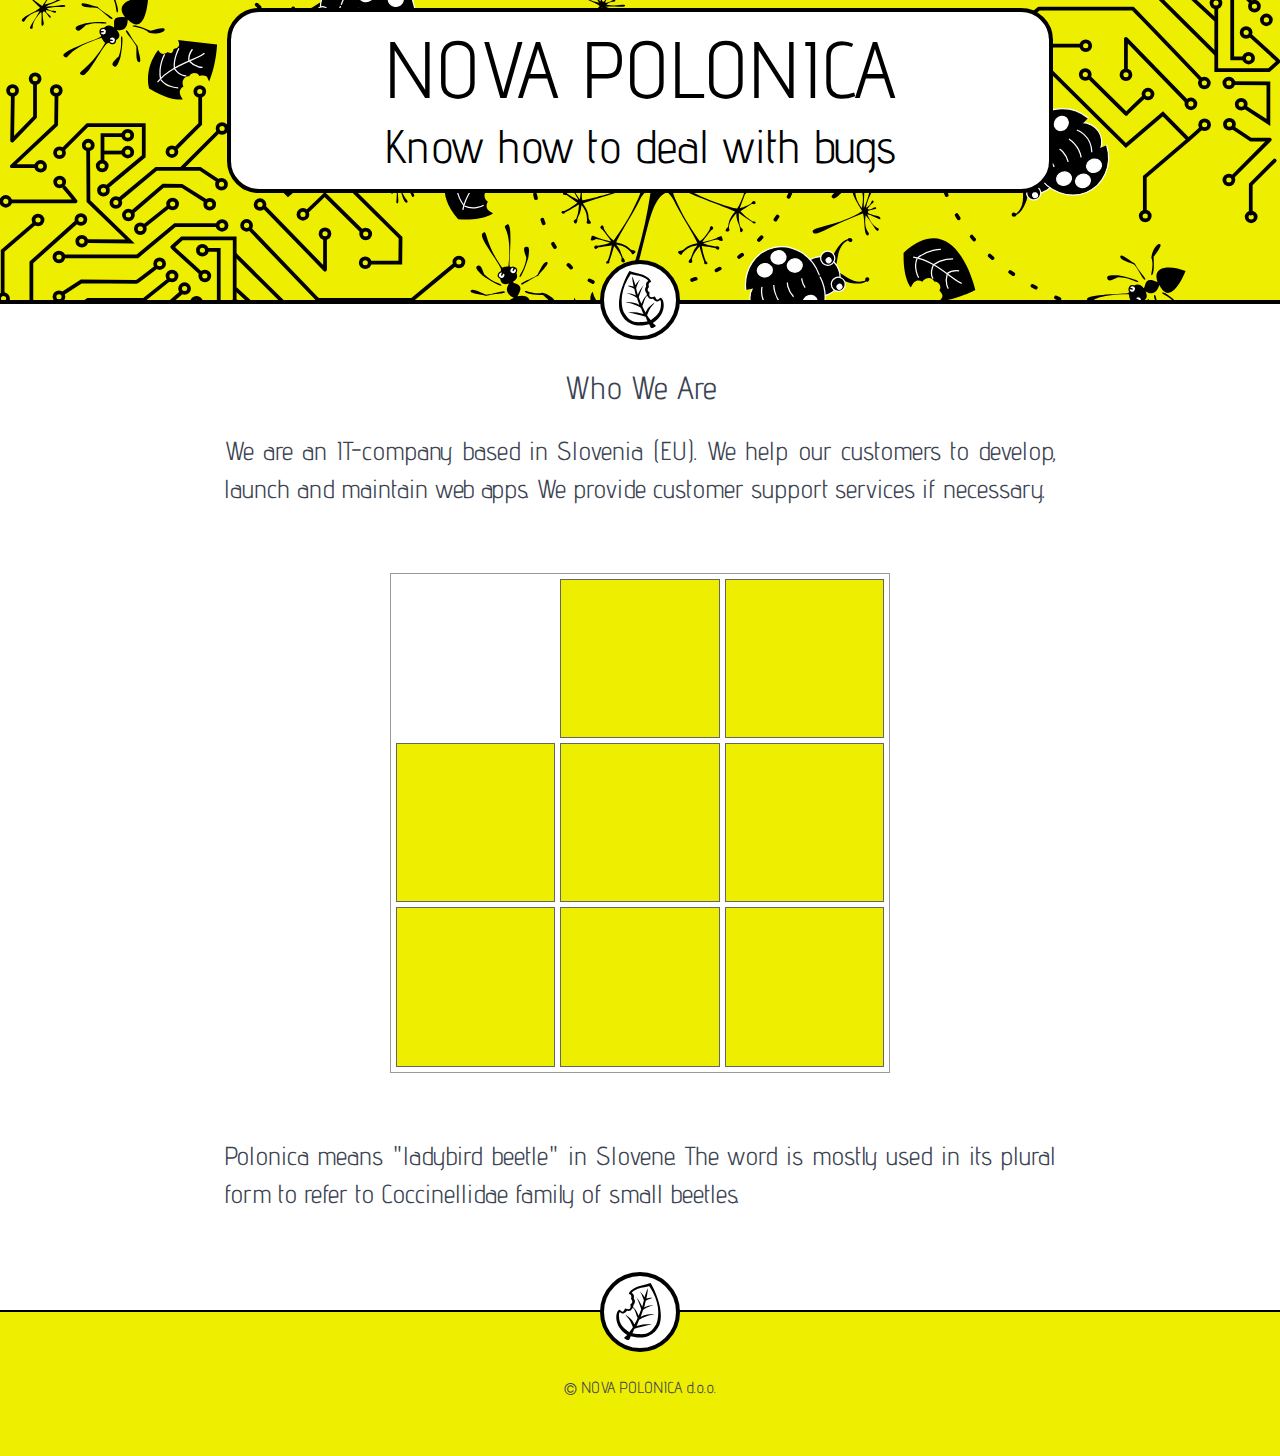
==== commit a655cd11: "Update puzzle's background" ====
--- a/index.html
+++ b/index.html
@@ -28,9 +28,8 @@
     <div class="container body">
       <h2>Who We Are</h2>
       <p>We are an IT-company based in Slovenia (EU). We help our customers to develop, launch and maintain web apps. We provide customer support services if necessary.</p>
+      <div id="cells"></div>
       <p>Polonica means "ladybird beetle" in Slovene. The word is mostly used in its plural form to refer to Coccinellidae family of small beetles.</p>
-      <p>&nbsp;</p>
-      <div id="cells"></div>
     </div>
 
     <div class="footer">
--- a/bundle.css
+++ b/bundle.css
@@ -23,7 +23,6 @@
 }
 
 .hero{
-	/* background: url(/img/bg_main.jpg) no-repeat center center; */
 	background: url(/img/header.svg) no-repeat center center #ee0;
 	-webkit-background-size: cover;
 	-moz-background-size: cover;
@@ -130,4 +129,4 @@
 .we-use img{
 	margin-bottom: 5px;
 }
-.noselect.svelte-1fgz0n2{-webkit-touch-callout:none;-webkit-user-select:none;-khtml-user-select:none;-moz-user-select:none;-ms-user-select:none;user-select:none}game.svelte-1fgz0n2{display:block;max-width:500px;margin:0 auto}board.svelte-1fgz0n2{display:grid;grid-template:1fr / 1fr}cards.svelte-1fgz0n2{grid-column:1 / 1;grid-row:1 / 1;z-index:1}card.svelte-1fgz0n2{position:absolute;display:block;background:blue;color:white;z-index:2;display:flex;justify-content:center;align-items:center;cursor:pointer;background-image:url('img/starry_night.jpg');border:1px solid #666}cards.animated.svelte-1fgz0n2 card.svelte-1fgz0n2{transition:0.5s}cardslots.svelte-1fgz0n2{grid-column:1 / 1;grid-row:1 / 1;border:5px solid #999;display:grid;grid-gap:5px;grid-template:repeat(3, 1fr) / repeat(3, 1fr);background-image:url('img/starry_night.jpg');background-size:cover;opacity:0.3}cardslot.svelte-1fgz0n2{width:100%;height:100%;display:flex;justify-content:center;align-items:center;transition:grid-column 1s;cursor:pointer}card#card_11.svelte-1fgz0n2{visibility:hidden;transition:unset;border:none}card#card_12.svelte-1fgz0n2{background-position:center top}card#card_13.svelte-1fgz0n2{background-position:right top}card#card_21.svelte-1fgz0n2{background-position:left center}card#card_22.svelte-1fgz0n2{background-position:center center}card#card_23.svelte-1fgz0n2{background-position:right center}card#card_31.svelte-1fgz0n2{background-position:bottom left}card#card_32.svelte-1fgz0n2{background-position:bottom center}card#card_33.svelte-1fgz0n2{background-position:bottom right}
+.noselect.svelte-e96hp1{-webkit-touch-callout:none;-webkit-user-select:none;-khtml-user-select:none;-moz-user-select:none;-ms-user-select:none;user-select:none}game.svelte-e96hp1{display:block;max-width:500px;margin:4em auto;border:1px solid #999;padding:5px}board.svelte-e96hp1{display:grid;grid-template:1fr / 1fr}cards.svelte-e96hp1{grid-column:1 / 1;grid-row:1 / 1;z-index:1}card.svelte-e96hp1{position:absolute;display:block;background:#ee0;color:white;z-index:2;display:flex;justify-content:center;align-items:center;cursor:pointer;background-image:url('img/maze.svg');border:1px solid #666}card.miss.svelte-e96hp1{background-color:#ff8}cards.animated.svelte-e96hp1 card.svelte-e96hp1{transition:0.5s}cardslots.svelte-e96hp1{grid-column:1 / 1;grid-row:1 / 1;display:grid;grid-gap:5px;grid-template:repeat(3, 1fr) / repeat(3, 1fr);background-image:url('img/maze.svg');background-size:cover;opacity:0.3}cardslot.svelte-e96hp1{width:100%;height:100%;display:flex;justify-content:center;align-items:center;transition:grid-column 1s;cursor:pointer}card#card_11.svelte-e96hp1{visibility:hidden;transition:unset;border:none}card#card_12.svelte-e96hp1{background-position:center top}card#card_13.svelte-e96hp1{background-position:right top}card#card_21.svelte-e96hp1{background-position:left center}card#card_22.svelte-e96hp1{background-position:center center}card#card_23.svelte-e96hp1{background-position:right center}card#card_31.svelte-e96hp1{background-position:bottom left}card#card_32.svelte-e96hp1{background-position:bottom center}card#card_33.svelte-e96hp1{background-position:bottom right}
